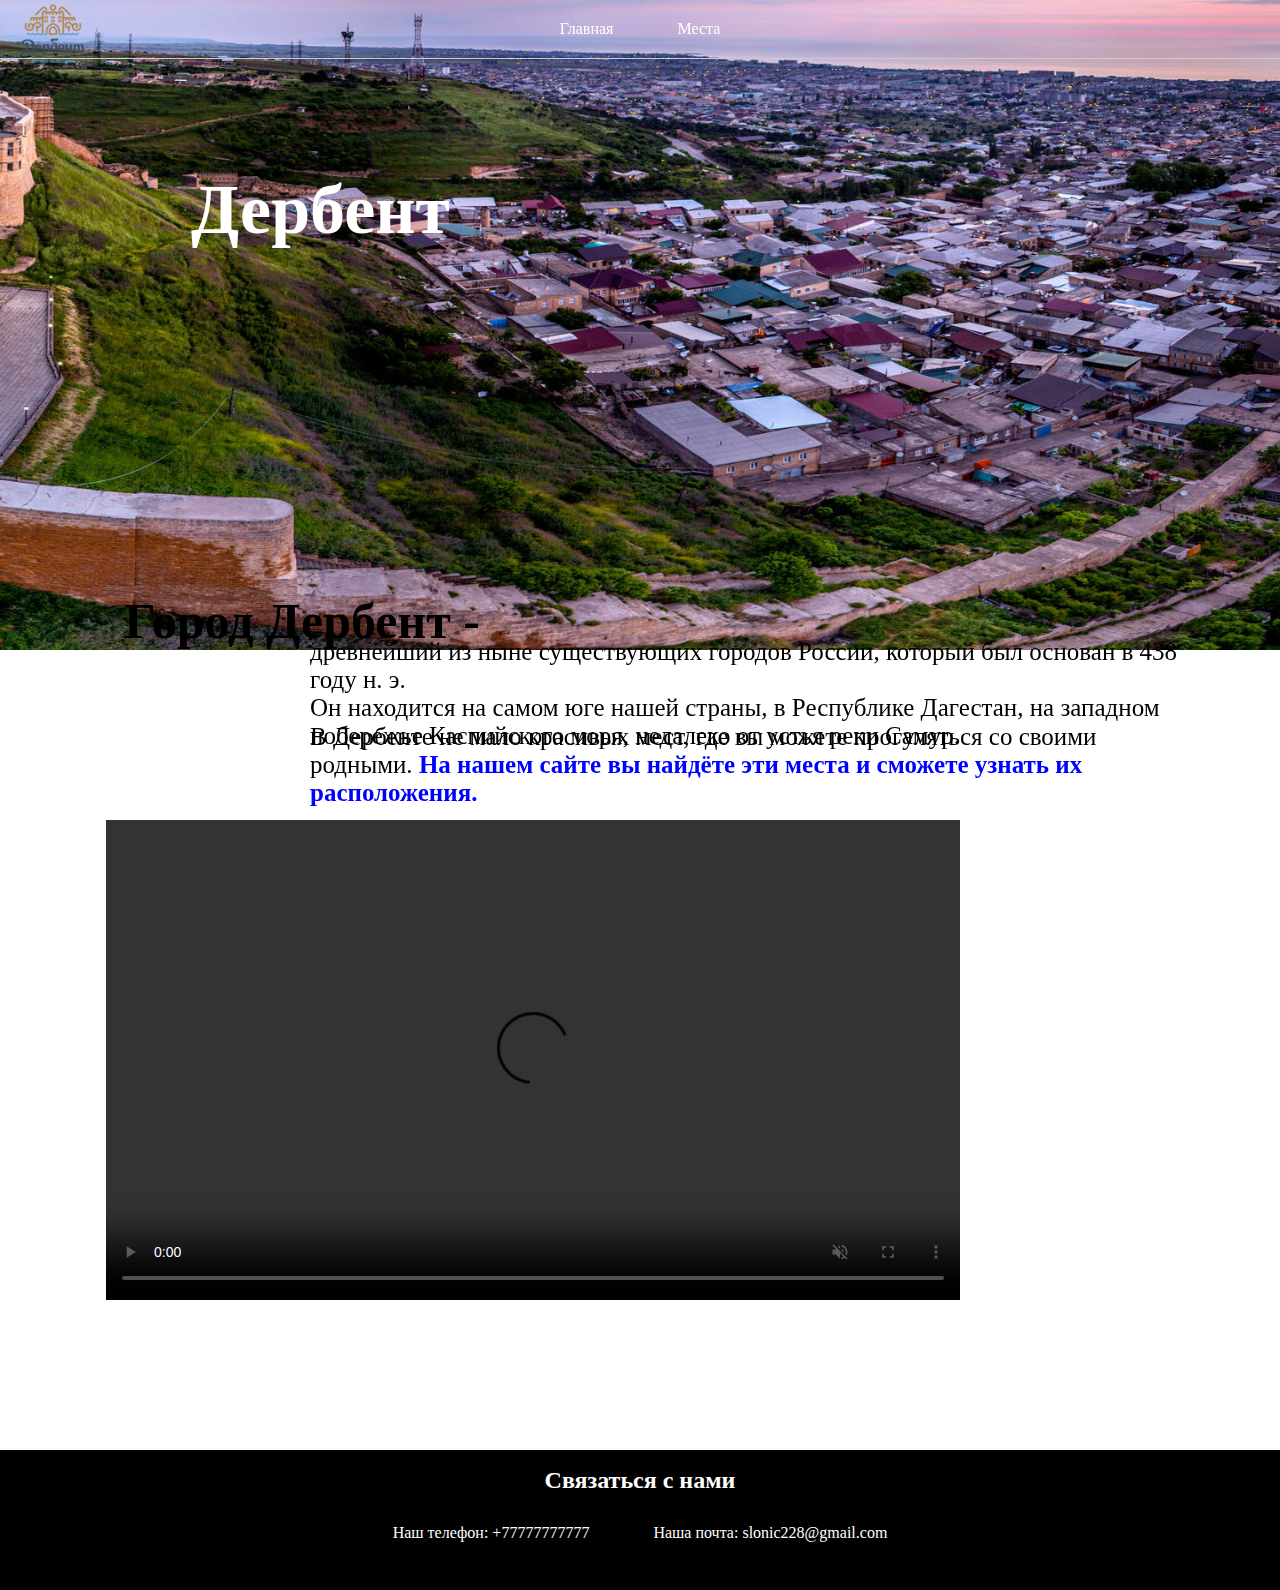
==== index.html @ 93e60653 "first commit" ====
<!doctype html>
<html>
    <head>
        <meta charset="UTF-8">
        <meta http-equiv='X-UA-Compatible' content="IE=edge">
        <meta name="viewport" content="width=device-width, initial-scale=1.0">
        <meta name='author' content="Керимов Магомед"> <!--Автор-->
        <meta name="description" content="Туристический сайт"> <!--Описание сайта-->
        <meta name='keywords' content="Туризм, туристы, Дербент"> <!--Ключевые слова-->
        <link rel="stylesheet" href="style.css">
        <link rel="stylesheet" href="navbar.css">
        <link rel="icon" href="img/logo.png">
        <title>Дербент</title>
    </head>
    <body>
        <header class='header--fixed 'align = 'center'>
            <ul>
                <li><a href="index.html">Главная</a></li>
                <li><a href="lider.html">Места</a></li>
            </ul>
        </header>
        <img src="img/logo.png" id="logo">
        <h1 id="h1"><b>Дербент</b></h1>
        <h1 class="h1"><b> Город Дербент -</b></h1>
        <div>
            <p class="p">
                 древнейший из ныне существующих городов России, который был основан в 438 году н. э. <br>Он находится на самом юге нашей страны, в Республике Дагестан, на западном побережье Каспийского моря, недалеко от устья реки Самур.
            </p>
            <p id="par">
                В Дербенте не мало красивых мест, где вы можете прогуляться со своими родными. <b style="color: blue;">На нашем сайте вы найдёте эти места и сможете узнать их расположения.</b>
            </p>
        </div>
        <div>
            <video src="video/video derbent.mp4"class="video" controls autoplay muted loop></video>
        </div>
        <div>
            <header id='header' class='header--fixed 'align = 'center'>
                <ul id="ul">
                    <h2 id='h2' style="color: white;"><br>Связаться с нами</h2>
                    <li><a href='tel:+77777777777'> Наш телефон: +77777777777</a></li>
                    <li><a href="mailto:slonic228@gmail.com">Наша почта: slonic228@gmail.com</a></li>
                </ul>
            </header>
        </div>
    </body>
</html>
---- style.css ----
* { /*Обращение ко всем html файлам*/
    margin: 0;
    padding: 0;
}

body {
    background: url(img/krepost.jpeg)no-repeat;
    background-size: 1920px 900px;  
    background-position: right 0px top -250px;
}

#logo {
    width: 80px;
    height: 80px;
    position: fixed;
    left: 1%;
    top: -0.8%  
}

#h1 {
    font-size: 70px;
    position: absolute;
    bottom: 650px;
    right: 830px;
    font-family: Franklin Gothic Medium;
    color: #ffffff;   
}

.h1 {
    font-size: 50px;
    position: absolute;
    bottom: 250px;
    right: 800px;
    font-family: Franklin Gothic Medium;
    color: #000000;
}

.p {
    font-size: 25px;
    position: absolute;
    bottom: 150px;
    right: 100px;
    left: 310px;
    font-family: Franklin Gothic Medium;
    color: #000000;
}

#par {
    font-size: 25px;
    position: absolute;
    bottom: 93px;
    left: 310px;
    right: 150px;
    font-family: Franklin Gothic Medium;
    color: #000000;
}

.video {
    width: 854px;
    height: 480px;
    position: absolute;
    right: 25%;
    bottom: -400px;
}

#header {
    position: absolute;
    bottom: -500px;
    border-bottom: 1px solid red;
    top: 1450px;
    z-index: -5;

     left: 50%; 
    transform: translateX(-50%); 
    transition: .3s all;
    width: 100%;
    font-family: cursive;
}

#ul {
    background-color: #000000;
    height: 100px;
}

#h2 {
    position: relative;
    top: -30px;
}
---- navbar.css ----
* { /*Обращение ко всем html файлам*/
    margin: 0;
    padding: 0;
}

header {
    background: none;
    border-bottom: 1px solid #ccc;
}

.header--fixed {
    position: fixed;
    top: 0;
    z-index: -5;

     left: 50%; 
    transform: translateX(-50%); 
    transition: .3s all;

    width: 100%;
}

ul {
    list-style: none;
    margin: 0;
    padding: 20px;
}

a {
    font-size: 16px;
    padding: 30px;
    color: #ffffff;
    text-decoration: none;
    font-family: cursive;
    transition: color 0.3s linear;
}

a:hover {
    color: #ff0000;
}

li {
    display: inline;
}
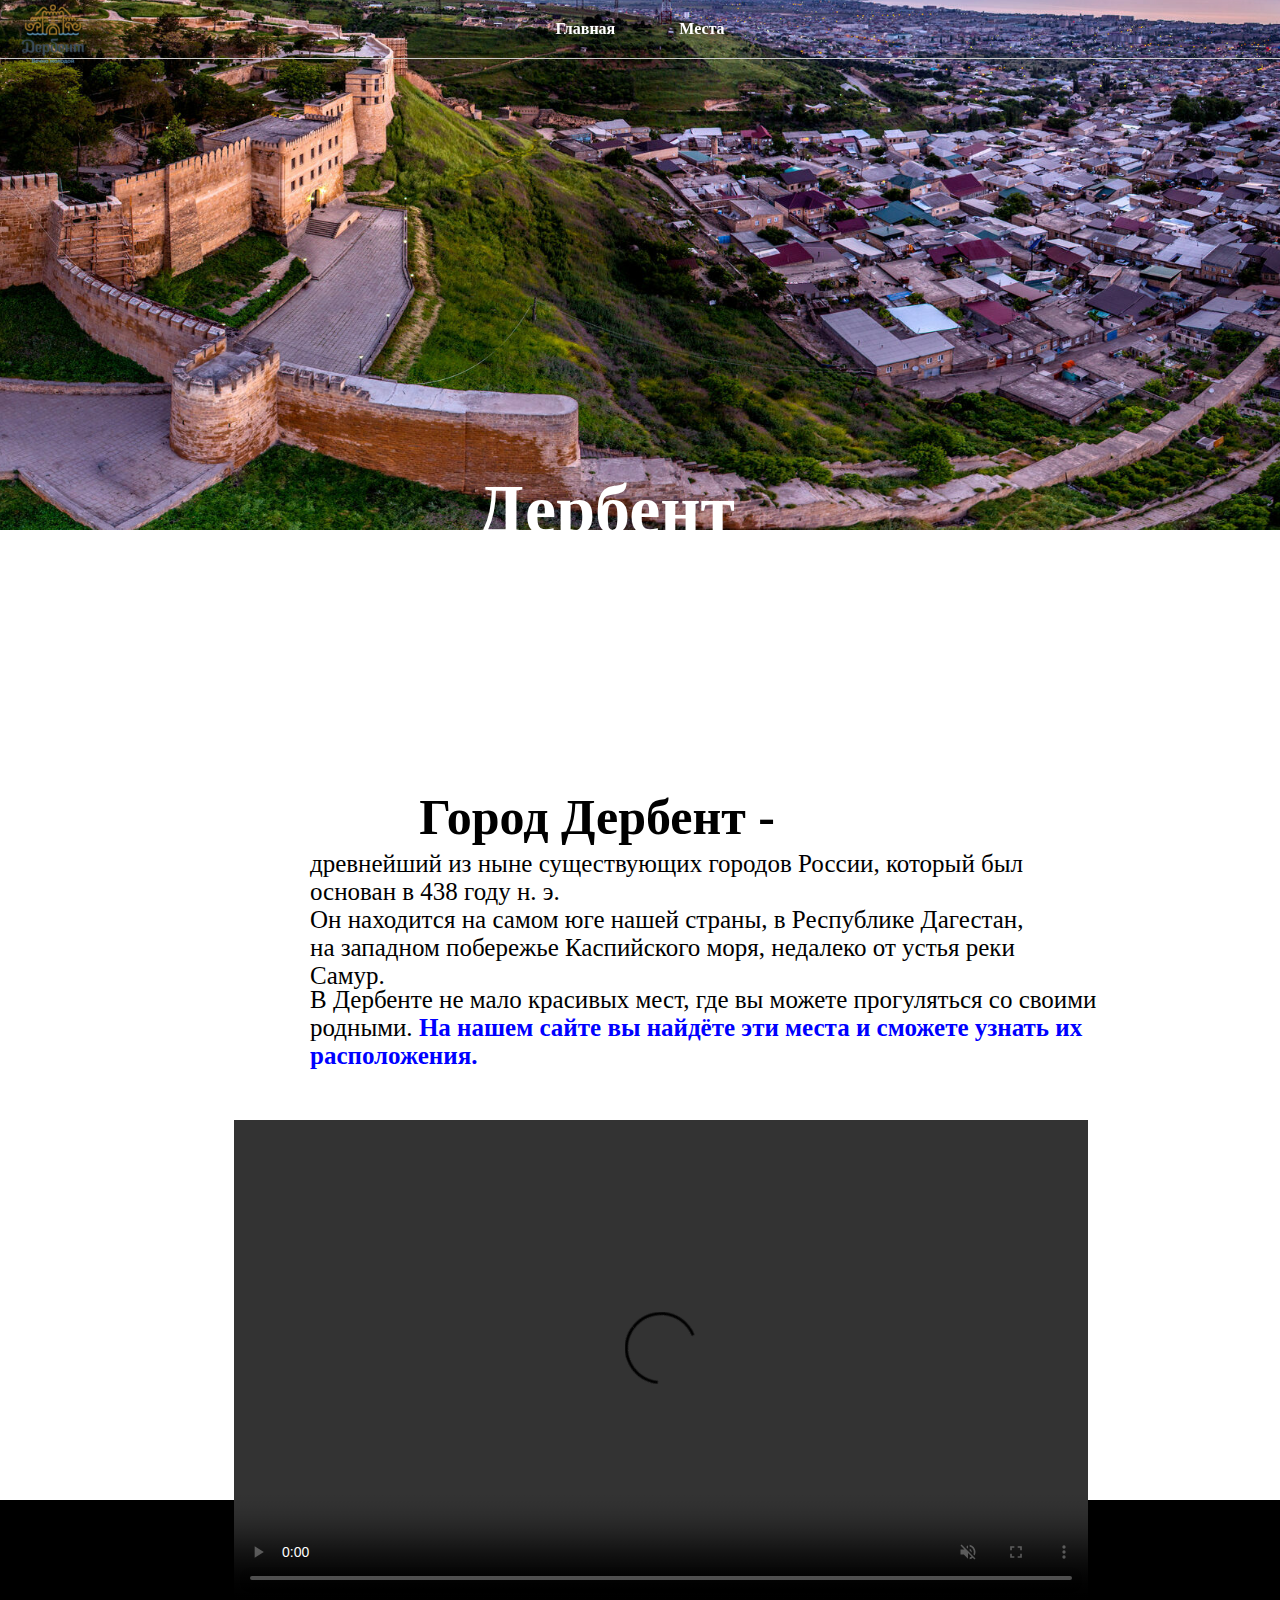
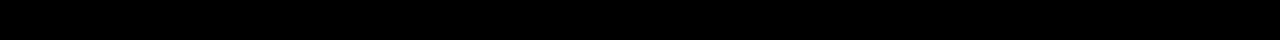
==== commit 5d239798: "Update index.html" ====
--- a/index.html
+++ b/index.html
@@ -1,46 +1,46 @@
 <!doctype html>
 <html>
-    <head>
-        <meta charset="UTF-8">
-        <meta http-equiv='X-UA-Compatible' content="IE=edge">
-        <meta name="viewport" content="width=device-width, initial-scale=1.0">
-        <meta name='author' content="Керимов Магомед"> <!--Автор-->
-        <meta name="description" content="Туристический сайт"> <!--Описание сайта-->
-        <meta name='keywords' content="Туризм, туристы, Дербент"> <!--Ключевые слова-->
-        <link rel="stylesheet" href="style.css">
-        <link rel="stylesheet" href="navbar.css">
-        <link rel="icon" href="img/logo.png">
-        <title>Дербент</title>
-    </head>
-    <body>
-        <header class='header--fixed 'align = 'center'>
-            <ul>
-                <li><a href="index.html">Главная</a></li>
-                <li><a href="lider.html">Места</a></li>
+<head>
+    <meta charset="UTF-8">
+    <meta http-equiv='X-UA-Compatible' content="IE=edge">
+    <meta name="viewport" content="width=device-width, initial-scale=1.0">
+    <meta name='author' content="Керимов Магомед"> <!--Автор-->
+    <meta name="description" content="Туристический сайт"> <!--Описание сайта-->
+    <meta name='keywords' content="Туризм, туристы, Дербент"> <!--Ключевые слова-->
+    <link rel="stylesheet" href="style.css">
+    <link rel="stylesheet" href="navbar.css">
+    <link rel="icon" href="img/logo.png">
+    <title>Дербент</title>
+</head>
+<body>
+    <header class='header--fixed 'align = 'center'>
+        <ul>
+            <li><a href="index.html"><b>Главная</b></a></li>
+            <li><a href="lider.html"><b>Места</b></a></li>
+        </ul>
+    </header>
+    <img src="img/logo.png" id="logo">
+    <h1 id="h1"><b>Дербент</b></h1>
+    <h1 class="h1"><b> Город Дербент -</b></h1>
+    <div>
+        <p class="p">
+             древнейший из ныне существующих городов России, который был основан в 438 году н. э. <br>Он находится на самом юге нашей страны, в Республике Дагестан, на западном побережье Каспийского моря, недалеко от устья реки Самур.
+        </p>
+        <p id="par">
+            В Дербенте не мало красивых мест, где вы можете прогуляться со своими родными. <b style="color: blue;">На нашем сайте вы найдёте эти места и сможете узнать их расположения.</b>
+        </p>
+    </div>
+    <div>
+        <video src="video/video derbent.mp4"class="video" controls autoplay muted loop></video>
+    </div>
+    <div>
+        <header id='header' class='header--fixed 'align = 'center'>
+            <ul id="ul">
+                <h2 id='h2' style="color: white;"><br>Связаться с нами</h2>
+                <li><a href='tel:+77777777777'> Наш телефон: +77777777777</a></li>
+                <li><a href="mailto:slonic228@gmail.com">Наша почта: slonic228@gmail.com</a></li>
             </ul>
         </header>
-        <img src="img/logo.png" id="logo">
-        <h1 id="h1"><b>Дербент</b></h1>
-        <h1 class="h1"><b> Город Дербент -</b></h1>
-        <div>
-            <p class="p">
-                 древнейший из ныне существующих городов России, который был основан в 438 году н. э. <br>Он находится на самом юге нашей страны, в Республике Дагестан, на западном побережье Каспийского моря, недалеко от устья реки Самур.
-            </p>
-            <p id="par">
-                В Дербенте не мало красивых мест, где вы можете прогуляться со своими родными. <b style="color: blue;">На нашем сайте вы найдёте эти места и сможете узнать их расположения.</b>
-            </p>
-        </div>
-        <div>
-            <video src="video/video derbent.mp4"class="video" controls autoplay muted loop></video>
-        </div>
-        <div>
-            <header id='header' class='header--fixed 'align = 'center'>
-                <ul id="ul">
-                    <h2 id='h2' style="color: white;"><br>Связаться с нами</h2>
-                    <li><a href='tel:+77777777777'> Наш телефон: +77777777777</a></li>
-                    <li><a href="mailto:slonic228@gmail.com">Наша почта: slonic228@gmail.com</a></li>
-                </ul>
-            </header>
-        </div>
-    </body>
-</html>+    </div>
+</body>
+</html>
--- a/style.css
+++ b/style.css
@@ -67,7 +67,7 @@
     position: absolute;
     bottom: -500px;
     border-bottom: 1px solid red;
-    top: 1450px;
+    top: 1500px;
     z-index: -5;
 
      left: 50%; 
@@ -85,4 +85,116 @@
 #h2 {
     position: relative;
     top: -30px;
-}+}
+
+@media screen and (max-width: 1600px) {
+    body {
+        background-size: 1600px 800px; 
+        background-position: right 0px top -270px;
+    }
+    #h1 {
+        bottom: 500px;
+        right: 633px;
+    }
+    .h1 {
+        right: 600px;
+        bottom: 180px;
+    }
+    .p {
+        bottom: 70px;
+    }
+    #par {
+        bottom: 13px;
+    }
+    .video {
+        right: 23%;
+        bottom: -500px;
+    }
+}
+
+@media screen and (max-width: 1440px) {
+    body {
+        background-size: 1440px 800px; 
+    }
+    #h1 {
+        right: 590px;
+    }
+    .h1 {
+        right: 550px;
+    }
+    .p {
+        bottom: 50px;
+        padding-right: 11%;
+    }
+    #par {
+        bottom: -35px;
+    }
+    .video {
+        right: 20%;
+        bottom: -550px;
+    }
+}
+
+@media screen and (max-width: 1366px) {
+    body {
+        background-size: 1366px 800px; 
+    }
+    #h1 {
+        bottom: 350px;
+        right: 545px;
+    }
+    .h1 {
+        right: 505px;
+        bottom: 54px;
+    }
+    .p {
+        bottom: -90px;
+    }
+    #par {
+        bottom: -170px;
+    }
+    .video {
+        right: 15%;
+        bottom: -700px;
+    }
+}
+
+@media screen and (max-width: 1024px) {
+    body {
+        background-size: 1024px 750px; 
+    }
+    #h1 {
+        right: 350px;
+        top: 200px;
+    }
+    .h1 {
+        right: 300px;
+        bottom: 80px;
+    }
+    .p {
+        bottom: -130px;
+        left: 250px;
+    }
+    #par {
+        bottom: -245px;
+        left: 250px;
+    }
+    .video {
+        width: 700px;
+        height: 400px;
+        right: 12%;
+        bottom: -676px;
+    }
+}
+
+@media screen and (max-width: 992px) {
+
+}
+
+@media screen and (max-width: 768px) {
+
+}
+
+@media screen and (max-width: 575px) {
+
+}
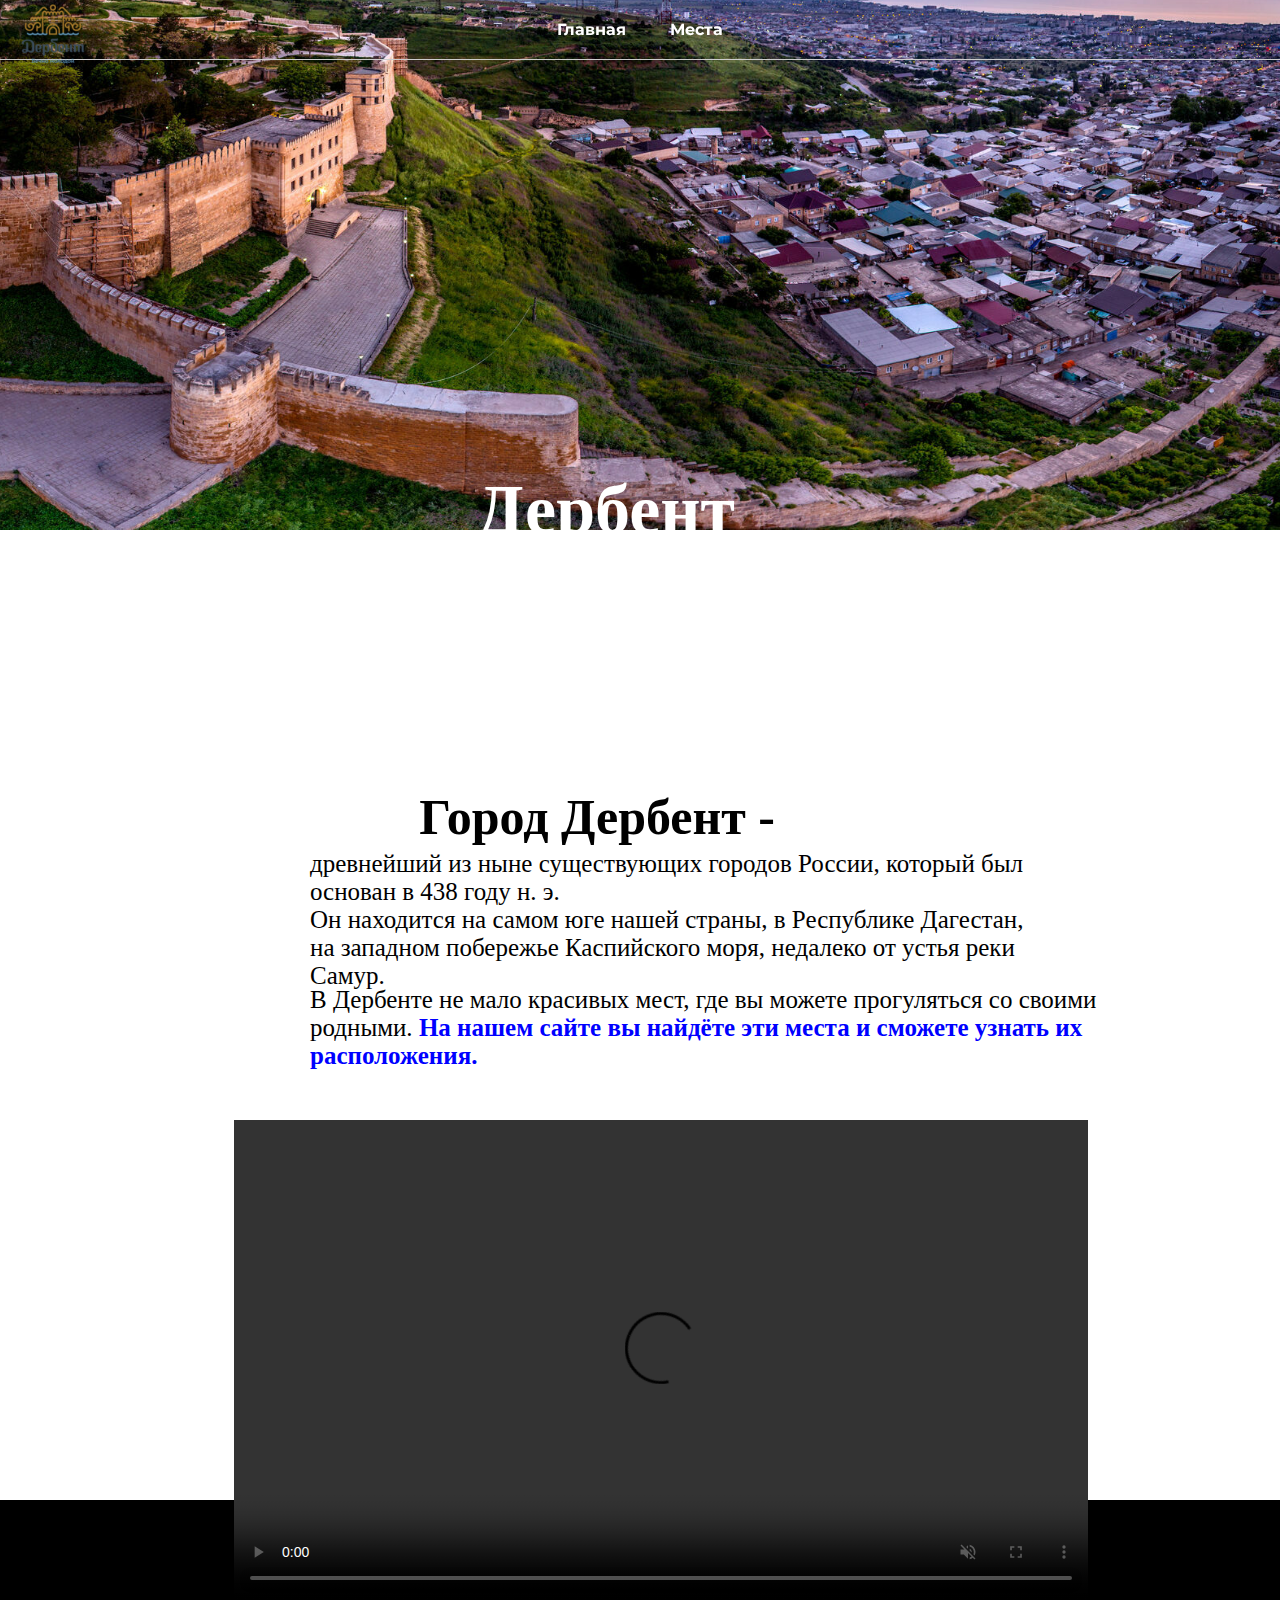
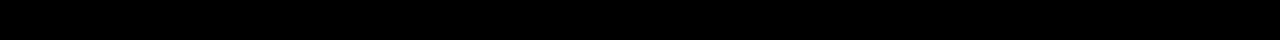
==== commit 6182d17a: "Update index.html" ====
--- a/index.html
+++ b/index.html
@@ -4,41 +4,43 @@
     <meta charset="UTF-8">
     <meta http-equiv='X-UA-Compatible' content="IE=edge">
     <meta name="viewport" content="width=device-width, initial-scale=1.0">
-    <meta name='author' content="Керимов Магомед"> <!--Автор-->
     <meta name="description" content="Туристический сайт"> <!--Описание сайта-->
     <meta name='keywords' content="Туризм, туристы, Дербент"> <!--Ключевые слова-->
+    <link rel="preconnect" href="https://fonts.googleapis.com">
+    <link rel="preconnect" href="https://fonts.gstatic.com" crossorigin>
+    <link href="https://fonts.googleapis.com/css2?family=Montserrat:wght@500&display=swap" rel="stylesheet">
+    <link rel="stylesheet" href="navbar.css">
     <link rel="stylesheet" href="style.css">
-    <link rel="stylesheet" href="navbar.css">
-    <link rel="icon" href="img/logo.png">
+    <link rel="icon" href="./img/logo.png">
     <title>Дербент</title>
 </head>
 <body>
-    <header class='header--fixed 'align = 'center'>
+    <header class='header--fixed' align = 'center'>
         <ul>
             <li><a href="index.html"><b>Главная</b></a></li>
             <li><a href="lider.html"><b>Места</b></a></li>
         </ul>
     </header>
-    <img src="img/logo.png" id="logo">
+    <img src="./img/logo.png" id="logo">
     <h1 id="h1"><b>Дербент</b></h1>
     <h1 class="h1"><b> Город Дербент -</b></h1>
     <div>
         <p class="p">
-             древнейший из ныне существующих городов России, который был основан в 438 году н. э. <br>Он находится на самом юге нашей страны, в Республике Дагестан, на западном побережье Каспийского моря, недалеко от устья реки Самур.
+                древнейший из ныне существующих городов России, который был основан в 438 году н. э. <br>Он находится на самом юге нашей страны, в Республике Дагестан, на западном побережье Каспийского моря, недалеко от устья реки Самур.
         </p>
         <p id="par">
             В Дербенте не мало красивых мест, где вы можете прогуляться со своими родными. <b style="color: blue;">На нашем сайте вы найдёте эти места и сможете узнать их расположения.</b>
         </p>
     </div>
     <div>
-        <video src="video/video derbent.mp4"class="video" controls autoplay muted loop></video>
+        <video src="./video/video derbent.mp4"class="video" controls autoplay muted loop></video>
     </div>
     <div>
         <header id='header' class='header--fixed 'align = 'center'>
             <ul id="ul">
                 <h2 id='h2' style="color: white;"><br>Связаться с нами</h2>
-                <li><a href='tel:+77777777777'> Наш телефон: +77777777777</a></li>
-                <li><a href="mailto:slonic228@gmail.com">Наша почта: slonic228@gmail.com</a></li>
+                <li><a href='tel:+77777777777'  id="phone"> Наш телефон: +7(777)777-77-77</a></li>
+                <li><a href="mailto:slonic228@gmail.com"  id="mail">Наша почта: slonic228@gmail.com</a></li>
             </ul>
         </header>
     </div>
--- a/style.css
+++ b/style.css
@@ -66,7 +66,6 @@
 #header {
     position: absolute;
     bottom: -500px;
-    border-bottom: 1px solid red;
     top: 1500px;
     z-index: -5;
 
@@ -74,7 +73,7 @@
     transform: translateX(-50%); 
     transition: .3s all;
     width: 100%;
-    font-family: cursive;
+    font-family: 'Montserrat', sans-serif;;
 }
 
 #ul {
@@ -85,6 +84,15 @@
 #h2 {
     position: relative;
     top: -30px;
+}
+
+a {
+    font-size: 16px;
+    padding: 20px;
+    color: #ffffff;
+    text-decoration: none;
+    font-family: 'Montserrat', sans-serif;
+    transition: color 0.3s linear;
 }
 
 @media screen and (max-width: 1600px) {
@@ -196,5 +204,65 @@
 }
 
 @media screen and (max-width: 575px) {
-
-}
+    body {
+        background-size: 575px 300px; 
+        background-position: right -30px top 0px;
+    }
+    #header {
+        top: 1000px;
+    }
+   
+    #logo {
+        width: 60px;
+        height: 60px;
+    }
+
+    ul {
+        padding: 14px;
+    }
+
+    a {
+        font-size: 13px;
+    }
+
+    #h1 {
+        right: 100px;
+        top: 120px;
+        font-size: 50px;
+    }
+    .h1 {
+        right: 47px;
+        bottom: 235px;
+        font-size: 40px;
+    }
+    .p {
+        bottom: 75px;
+        left: 17px;
+        font-size: 20px;
+        padding: 0;
+        right: 0;
+    }
+    #par {
+        bottom: -38px;
+        left: 17px;
+        font-size: 20px;
+        padding: 0;
+        right: 0;
+    }
+    .video {
+        width: 350px;
+        height: 200px;
+        right: 5%;
+        bottom: -250px;
+    }
+
+    #phone {
+        position: absolute;
+        bottom: -75px;
+        padding: 0;
+    }
+    #mail {
+        margin: 0 auto;
+        padding: 0;
+    }
+}
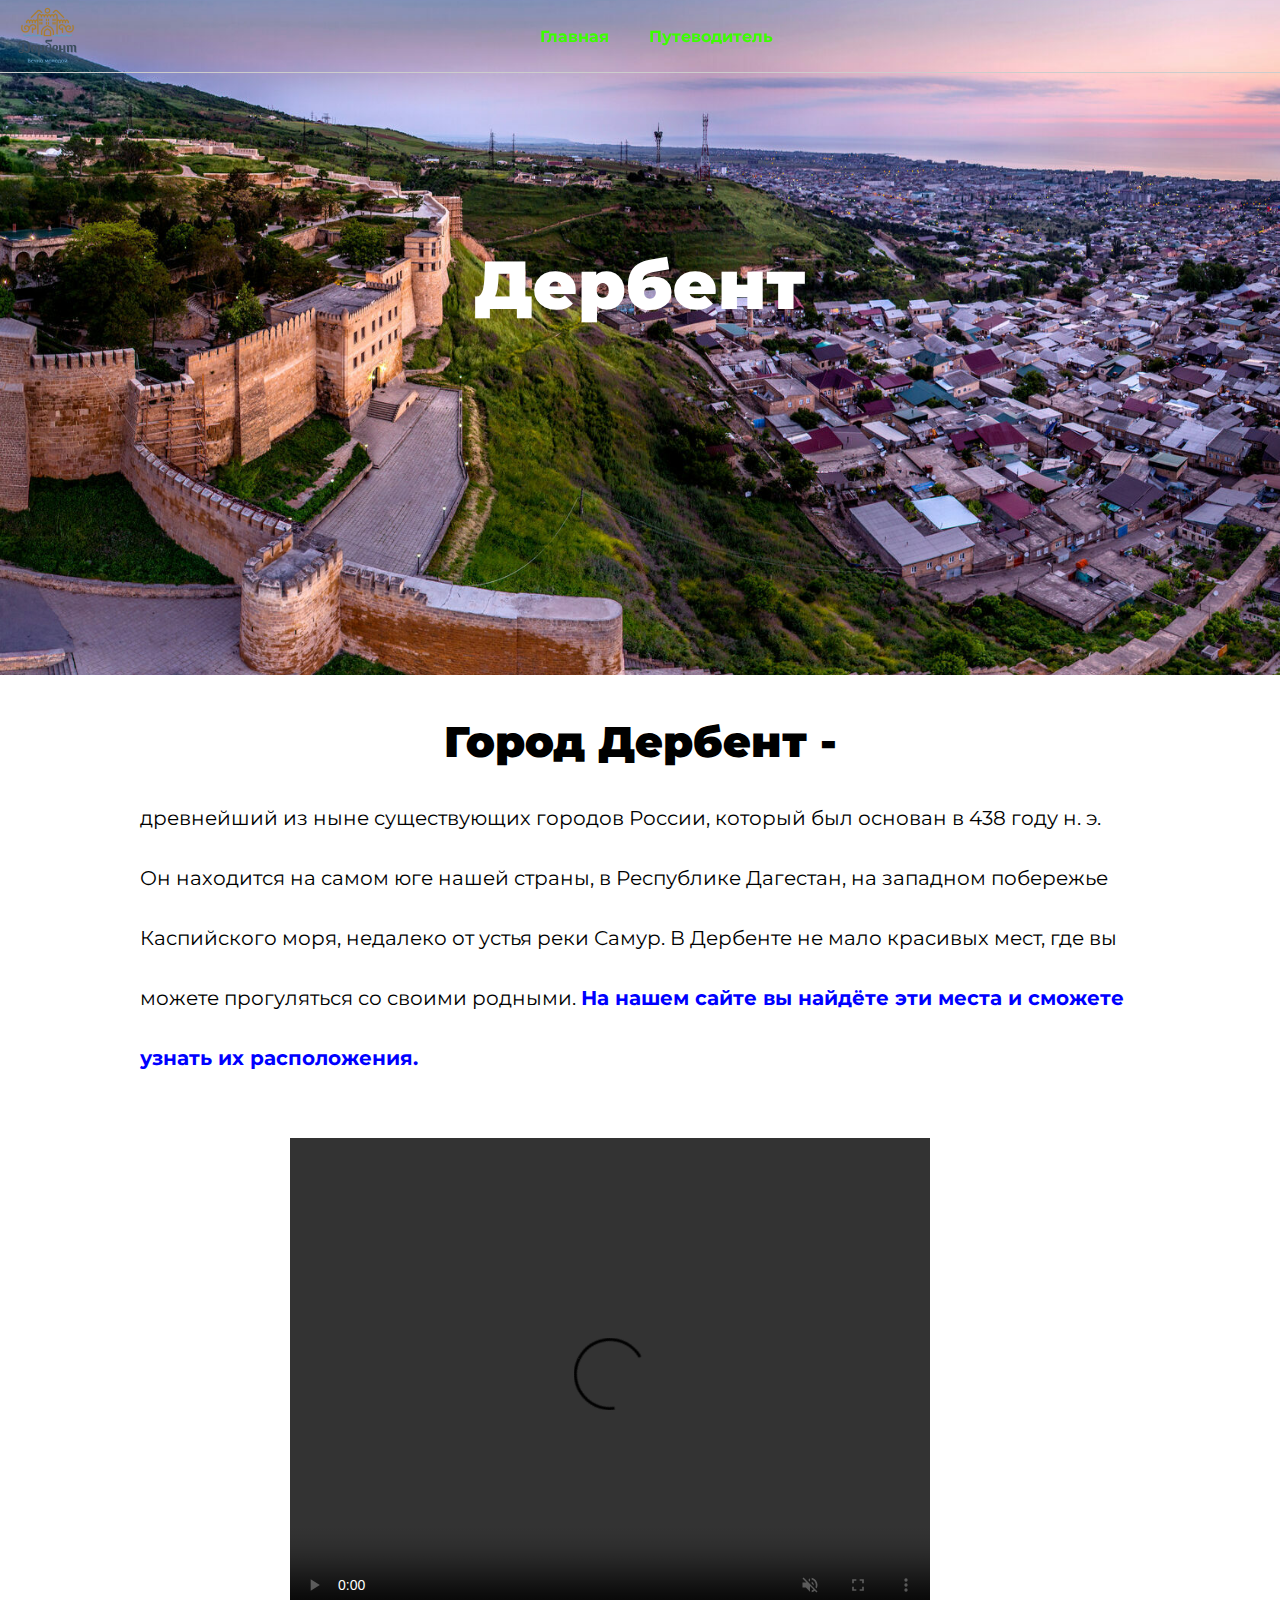
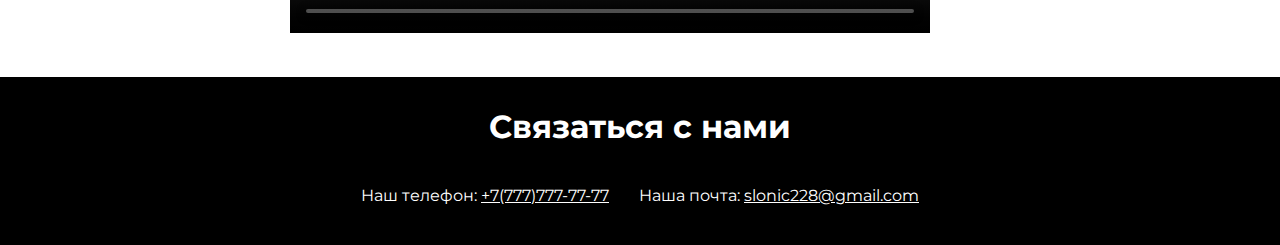
==== commit 4d872cad: "Update index.html" ====
--- a/index.html
+++ b/index.html
@@ -1,5 +1,5 @@
-<!doctype html>
-<html>
+<!DOCTYPE html>
+<html lang="ru">
 <head>
     <meta charset="UTF-8">
     <meta http-equiv='X-UA-Compatible' content="IE=edge">
@@ -9,40 +9,43 @@
     <link rel="preconnect" href="https://fonts.googleapis.com">
     <link rel="preconnect" href="https://fonts.gstatic.com" crossorigin>
     <link href="https://fonts.googleapis.com/css2?family=Montserrat:wght@500&display=swap" rel="stylesheet">
-    <link rel="stylesheet" href="navbar.css">
     <link rel="stylesheet" href="style.css">
     <link rel="icon" href="./img/logo.png">
     <title>Дербент</title>
 </head>
 <body>
-    <header class='header--fixed' align = 'center'>
-        <ul>
-            <li><a href="index.html"><b>Главная</b></a></li>
-            <li><a href="lider.html"><b>Места</b></a></li>
+    <section class="wrap">
+        <header class='header'>
+               <a href="index.html"> <img src="./img/logo.png" class="logo"></a>
+                <nav class="nav">
+                    <ul class="nav-bar">
+                        <li><a href="index.html" class="link__nav"><b>Главная</b></a></li>
+                        <li><a href="lider.html" class="link__nav"><b>Путеводитель</b></a></li>
+                    </ul>
+                </nav>
+        </header>
+        <h1 class="title"><b>Дербент</b></h1>
+    </section>
+
+    <main class="main">
+        <h2 class="subtitle"><b> Город Дербент -</b></h2>
+        <p class="description-subtitle">
+                древнейший из ныне существующих городов России, который был основан в 438 году н. э. <br>Он находится на самом юге нашей страны, в Республике Дагестан, на западном побережье Каспийского моря, недалеко от устья реки Самур.
+            <span class="description-main">В Дербенте не мало красивых мест, где вы можете прогуляться со своими родными. <b style="color: blue;">На нашем сайте вы найдёте эти места и сможете узнать их расположения.</b></span>
+        </p>
+        <div class="video_center">
+            <video class="video" controls autoplay muted loop>
+                <source src="./video/video derbent.mp4" type="video/mp4">
+            </video>
+        </div>
+    </main>
+
+    <footer class="footer">
+        <h2 class="footer-title">Связаться с нами</h2>
+        <ul class="contacts">
+            <li><a href='tel:+77777777777' id="phone"> Наш телефон: <span style="text-decoration: underline;">+7(777)777-77-77</span></a></li>
+            <li><a href="mailto:slonic228@gmail.com" id="mail">Наша почта: <span style="text-decoration: underline;">slonic228@gmail.com</span></a></li>
         </ul>
-    </header>
-    <img src="./img/logo.png" id="logo">
-    <h1 id="h1"><b>Дербент</b></h1>
-    <h1 class="h1"><b> Город Дербент -</b></h1>
-    <div>
-        <p class="p">
-                древнейший из ныне существующих городов России, который был основан в 438 году н. э. <br>Он находится на самом юге нашей страны, в Республике Дагестан, на западном побережье Каспийского моря, недалеко от устья реки Самур.
-        </p>
-        <p id="par">
-            В Дербенте не мало красивых мест, где вы можете прогуляться со своими родными. <b style="color: blue;">На нашем сайте вы найдёте эти места и сможете узнать их расположения.</b>
-        </p>
-    </div>
-    <div>
-        <video src="./video/video derbent.mp4"class="video" controls autoplay muted loop></video>
-    </div>
-    <div>
-        <header id='header' class='header--fixed 'align = 'center'>
-            <ul id="ul">
-                <h2 id='h2' style="color: white;"><br>Связаться с нами</h2>
-                <li><a href='tel:+77777777777'  id="phone"> Наш телефон: +7(777)777-77-77</a></li>
-                <li><a href="mailto:slonic228@gmail.com"  id="mail">Наша почта: slonic228@gmail.com</a></li>
-            </ul>
-        </header>
-    </div>
+    </footer>
 </body>
 </html>
--- a/style.css
+++ b/style.css
@@ -4,265 +4,393 @@
 }
 
 body {
-    background: url(img/krepost.jpeg)no-repeat;
-    background-size: 1920px 900px;  
-    background-position: right 0px top -250px;
-}
-
-#logo {
-    width: 80px;
-    height: 80px;
-    position: fixed;
-    left: 1%;
-    top: -0.8%  
-}
-
-#h1 {
-    font-size: 70px;
-    position: absolute;
-    bottom: 650px;
-    right: 830px;
-    font-family: Franklin Gothic Medium;
-    color: #ffffff;   
-}
-
-.h1 {
-    font-size: 50px;
-    position: absolute;
-    bottom: 250px;
-    right: 800px;
-    font-family: Franklin Gothic Medium;
-    color: #000000;
-}
-
-.p {
-    font-size: 25px;
-    position: absolute;
-    bottom: 150px;
-    right: 100px;
-    left: 310px;
-    font-family: Franklin Gothic Medium;
-    color: #000000;
-}
-
-#par {
-    font-size: 25px;
-    position: absolute;
-    bottom: 93px;
-    left: 310px;
-    right: 150px;
-    font-family: Franklin Gothic Medium;
-    color: #000000;
-}
-
-.video {
-    width: 854px;
-    height: 480px;
-    position: absolute;
-    right: 25%;
-    bottom: -400px;
-}
-
-#header {
-    position: absolute;
-    bottom: -500px;
-    top: 1500px;
-    z-index: -5;
-
-     left: 50%; 
-    transform: translateX(-50%); 
-    transition: .3s all;
-    width: 100%;
-    font-family: 'Montserrat', sans-serif;;
-}
-
-#ul {
-    background-color: #000000;
-    height: 100px;
-}
-
-#h2 {
-    position: relative;
-    top: -30px;
+    font-family: 'Montserrat', sans-serif;
 }
 
 a {
-    font-size: 16px;
-    padding: 20px;
+    font-size: 1rem;
     color: #ffffff;
     text-decoration: none;
-    font-family: 'Montserrat', sans-serif;
-    transition: color 0.3s linear;
+}
+
+ul {
+    list-style: none;
+}
+
+.wrap {
+    background: url(./img/krepost.jpeg)no-repeat;
+    background-size: 100vw 100vh;
+    background-position: right 0px top -250px;
+    height: 65vh;
+    position: relative;
+}
+
+.header {
+    display: flex;
+    align-items: center;
+    position: fixed;
+    width: 100vw;
+    height: 8vh;
+    border-bottom: 1px solid #ccc;
+}
+
+.logo {
+    width: 75px;
+    height: 75px;
+    margin-left: 10px;
+}
+
+.nav {
+    margin-left: 37vw;
+}
+
+.nav-bar {
+    display: flex;
+}
+
+.link__nav {
+    color: rgb(60, 255, 0);
+    padding: 20px;
+    transition: 0.3s all ease-in-out;
+}
+
+.link__nav:hover {
+    color: #ff0000;
+}
+
+.title {
+    font-size: 5rem;
+    color: #ffffff;
+    text-align: center;
+    padding-top: 27vh;
+}
+
+.main {
+    max-width: 1600px;
+    margin: 40px auto;
+    padding: 0 20px;
+}
+
+.subtitle {
+    font-size: 3.25rem;
+    color: #000000;
+    text-align: center;
+    margin-bottom: 20px;
+}
+
+.description-subtitle, .description-main {
+    font-size: 2rem;
+    line-height: 60px;
+    color: #000000;
+}
+
+.video_center {
+    max-width: 1000px;
+    margin: 0 auto;
+}
+
+.video {
+    margin-top: 50px;
+    width: 55vw;
+    height: 55vh;
+}
+
+.footer {
+    background: #000000;
+}
+
+.footer-title {
+    font-size: 2rem;
+    color: #fff;
+    text-align: center;
+    padding-top: 30px;
+    margin-bottom: 40px;
+}
+
+.contacts {
+    display: flex;
+    align-items: center;
+    justify-content: center;
+    padding-bottom: 40px;
+    gap: 30px;
+}
+
+.contacts a:hover {
+    color: aqua;
+    transition: 0.3s all ease-in-out;
 }
 
 @media screen and (max-width: 1600px) {
-    body {
-        background-size: 1600px 800px; 
-        background-position: right 0px top -270px;
-    }
-    #h1 {
-        bottom: 500px;
-        right: 633px;
-    }
-    .h1 {
-        right: 600px;
-        bottom: 180px;
-    }
-    .p {
-        bottom: 70px;
-    }
-    #par {
-        bottom: 13px;
-    }
-    .video {
-        right: 23%;
-        bottom: -500px;
-    }
-}
-
-@media screen and (max-width: 1440px) {
-    body {
-        background-size: 1440px 800px; 
-    }
-    #h1 {
-        right: 590px;
-    }
-    .h1 {
-        right: 550px;
-    }
-    .p {
-        bottom: 50px;
-        padding-right: 11%;
-    }
-    #par {
-        bottom: -35px;
-    }
-    .video {
-        right: 20%;
-        bottom: -550px;
+    .title {
+        font-size: 4.5rem;
+    }
+
+    .main {
+        max-width: 1300px;
+    }
+
+    .subtitle {
+        font-size: 3rem;
+    }
+    
+    .description-subtitle, .description-main {
+        font-size: 1.6rem;
+    }
+    
+    .video_center {
+        max-width: 800px;
+    }
+    
+    .video {
+        margin-top: 50px;
+        width: 50vw;
+        height: 55vh;
     }
 }
 
 @media screen and (max-width: 1366px) {
-    body {
-        background-size: 1366px 800px; 
-    }
-    #h1 {
-        bottom: 350px;
-        right: 545px;
-    }
-    .h1 {
-        right: 505px;
-        bottom: 54px;
-    }
-    .p {
-        bottom: -90px;
-    }
-    #par {
-        bottom: -170px;
-    }
-    .video {
-        right: 15%;
-        bottom: -700px;
+    .wrap {
+        height: 75vh;
+        background-position: right 0px top -150px;
+    }
+
+    .nav {
+        margin-left: 34vw;
+    }
+    
+    .title {
+        font-size: 4.25rem;
+    }
+
+    .main {
+        max-width: 1000px;
+    }
+
+    .subtitle {
+        font-size: 2.7rem;
+    }
+    
+    .description-subtitle, .description-main {
+        font-size: 1.27rem;
+    }
+    
+    .video_center {
+        max-width: 700px;
     }
 }
 
 @media screen and (max-width: 1024px) {
-    body {
-        background-size: 1024px 750px; 
-    }
-    #h1 {
-        right: 350px;
-        top: 200px;
-    }
-    .h1 {
-        right: 300px;
-        bottom: 80px;
-    }
-    .p {
-        bottom: -130px;
-        left: 250px;
-    }
-    #par {
-        bottom: -245px;
-        left: 250px;
-    }
-    .video {
-        width: 700px;
-        height: 400px;
-        right: 12%;
-        bottom: -676px;
+    .nav {
+        margin-left: 30vw;
+    }
+
+    .title {
+        font-size: 4rem;
+    }
+
+    .main {
+        max-width: 800px;
+    }
+
+    .subtitle {
+        font-size: 2.5rem;
+    }
+    
+    .description-subtitle, .description-main {
+        font-size: 1rem;
+    }
+    
+    .video_center {
+        max-width: 550px;
+    }
+    
+    .video {
+        width: 55vw;
+        height: 50vh;
     }
 }
 
 @media screen and (max-width: 992px) {
-
+    .wrap {
+        height: 70vh;
+        background-size: 100vw 90vh;
+    }
+
+    .title {
+        font-size: 4rem;
+    }
+
+    .main {
+        max-width: 800px;
+    }
+
+    .subtitle {
+        font-size: 2.5rem;
+    }
+    
+    .description-subtitle, .description-main {
+        font-size: 1rem;
+        line-height: 50px;
+    }
+    
+    .video_center {
+        max-width: 550px;
+    }
+    
+    .video {
+        height: 35vh;
+    }
 }
 
 @media screen and (max-width: 768px) {
-
-}
-
-@media screen and (max-width: 575px) {
-    body {
-        background-size: 575px 300px; 
-        background-position: right -30px top 0px;
-    }
-    #header {
-        top: 1000px;
+    .wrap {
+        height: 50vh;
+        background-size: 100vw 80vh;
+    }
+
+    .nav {
+        margin-left: 25vw;
+    }
+
+    .title {
+        font-size: 3.7rem;
+        padding-top: 23vh;
+    }
+
+    .main {
+        max-width: 600px;
+    }
+
+    .subtitle {
+        font-size: 2.3rem;
+    }
+
+    .video_center {
+        max-width: 450px;
+    }
+
+    .video {
+        height: 30vh;
+    }
+}
+
+@media screen and (max-width: 600px) {
+    .wrap {
+        height: 47vh;
+        background-size: 115vw 65vh;
+        background-position: right 0px top -100px;
     }
    
-    #logo {
-        width: 60px;
-        height: 60px;
-    }
-
-    ul {
-        padding: 14px;
-    }
-
-    a {
-        font-size: 13px;
-    }
-
-    #h1 {
-        right: 100px;
-        top: 120px;
-        font-size: 50px;
-    }
-    .h1 {
-        right: 47px;
-        bottom: 235px;
-        font-size: 40px;
-    }
-    .p {
-        bottom: 75px;
-        left: 17px;
-        font-size: 20px;
-        padding: 0;
-        right: 0;
-    }
-    #par {
-        bottom: -38px;
-        left: 17px;
-        font-size: 20px;
-        padding: 0;
-        right: 0;
-    }
-    .video {
-        width: 350px;
-        height: 200px;
-        right: 5%;
-        bottom: -250px;
-    }
-
-    #phone {
-        position: absolute;
-        bottom: -75px;
-        padding: 0;
-    }
-    #mail {
-        margin: 0 auto;
-        padding: 0;
-    }
-}
+    .nav {
+        margin-left: 20vw;
+    }
+
+    .title {
+        font-size: 3rem;
+        padding-top: 20vh;
+    }
+
+    .main {
+        max-width: 400px;
+    }
+
+    .subtitle {
+        font-size: 2rem;
+    }
+
+    .video_center {
+        max-width: 370px;
+    }
+
+    .video {
+        width: 62vw;
+        height: 25vh;
+    }
+
+    .footer-title {
+        margin-bottom: 10px;
+    }
+
+    .contacts {
+        flex-wrap: wrap;
+        padding: 30px;
+    }
+}
+
+@media screen and (max-width: 500px) {
+    .logo {
+        width: 70px;
+        height: 70px;
+    }
+    
+    .nav {
+        margin-left: 10vw;
+    }
+
+    .video_center {
+        max-width: 340px;
+    }
+
+    .video {
+        width: 70vw;
+        height: 22vh;
+    }
+}
+
+@media screen and (max-width: 450px) {
+    .wrap {
+        height: 52vh;
+        background-size: 130vw 60vh;
+        background-position: right -20px top -70px;
+    }
+    
+    .nav {
+        margin-left: 5vw;
+    }
+
+    .main {
+        max-width: 370px;
+    }
+
+    .video_center {
+        max-width: 320px;
+    }
+}
+
+@media screen and (max-width: 400px) {
+    .wrap {
+        height: 40vh;
+        background-size: 130vw 50vh;
+        background-position: right -20px top -70px;
+    }
+    
+    .nav {
+        margin-left: 4vw;
+    }
+
+    .link__nav {
+        font-size: 0.9rem;
+    }
+    
+    .main {
+        max-width: 350px;
+    }
+}
+
+@media screen and (max-width: 350px) {
+    .link__nav {
+        font-size: 0.8rem;
+    }
+
+    .title {
+        font-size: 2.5rem;
+    }
+
+    .main {
+        max-width: 300px;
+    }
+
+    .subtitle {
+        font-size: 1.7rem;
+    }
+}
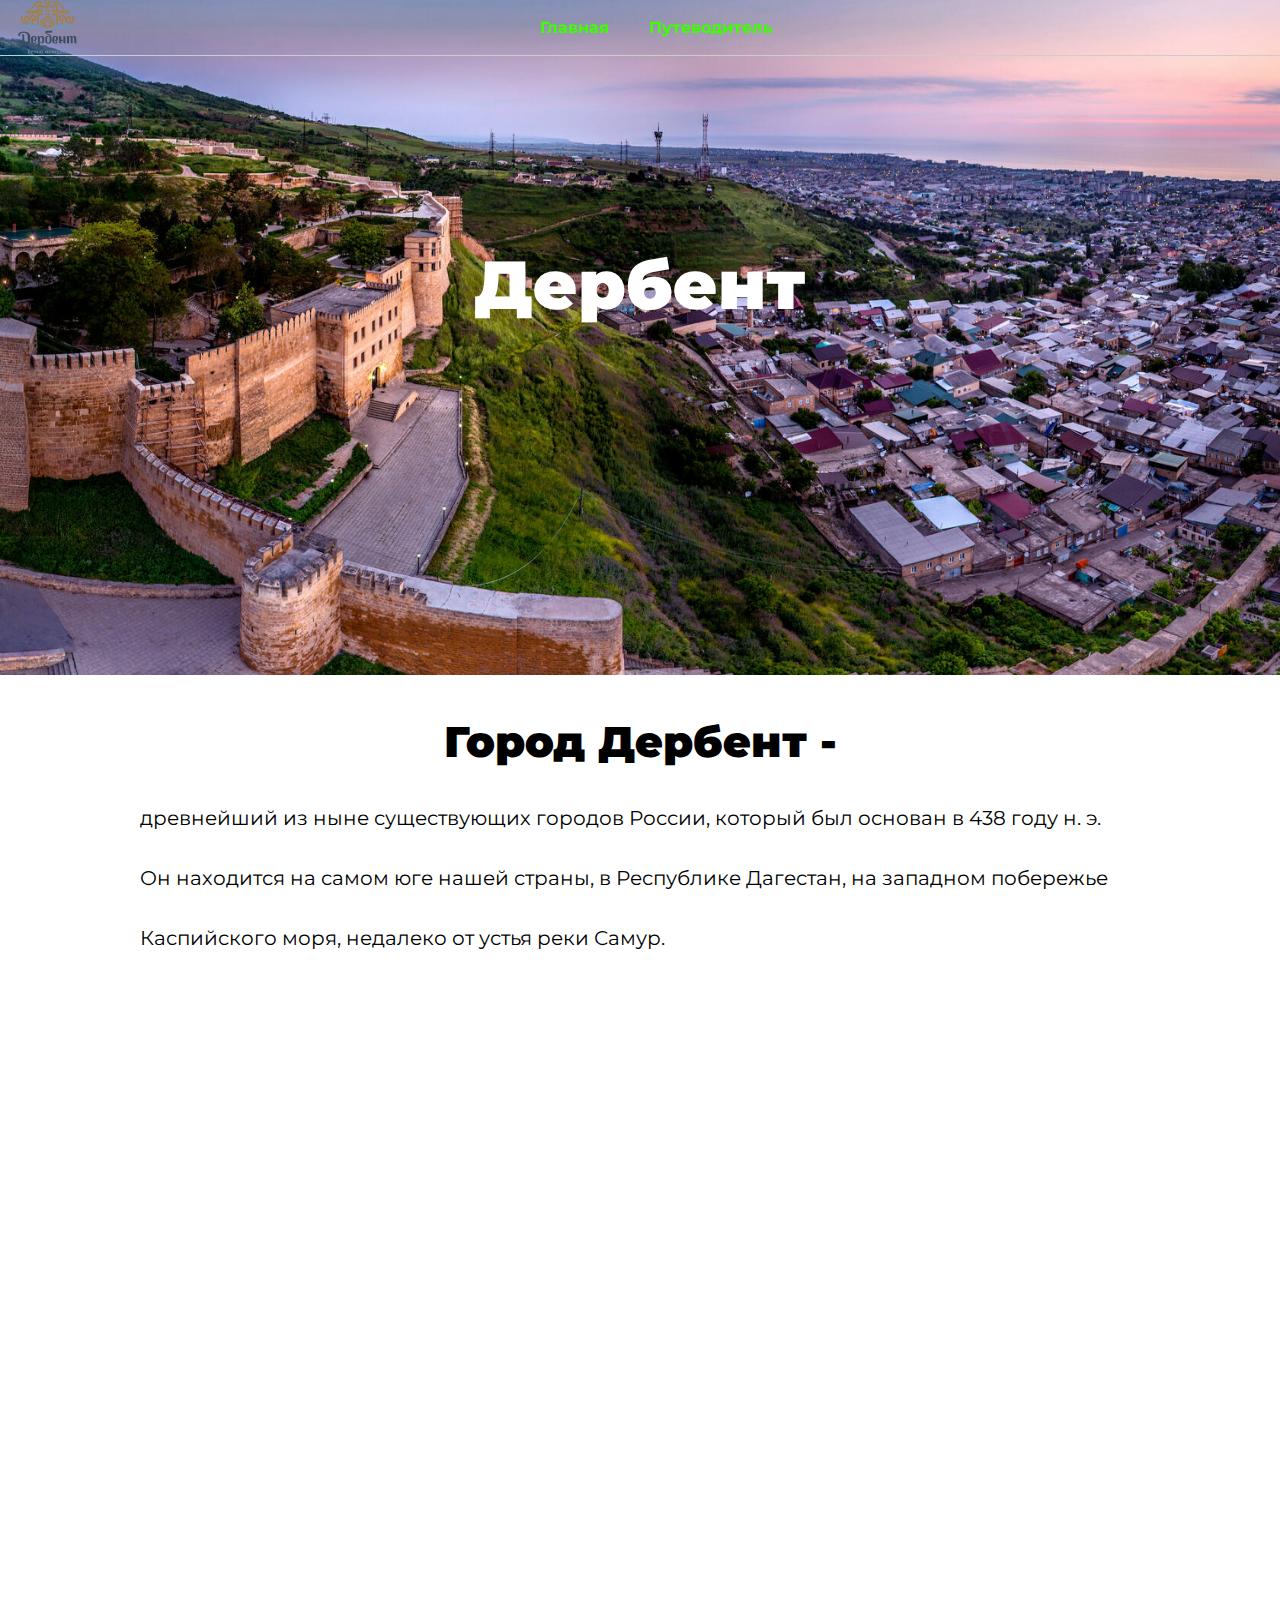
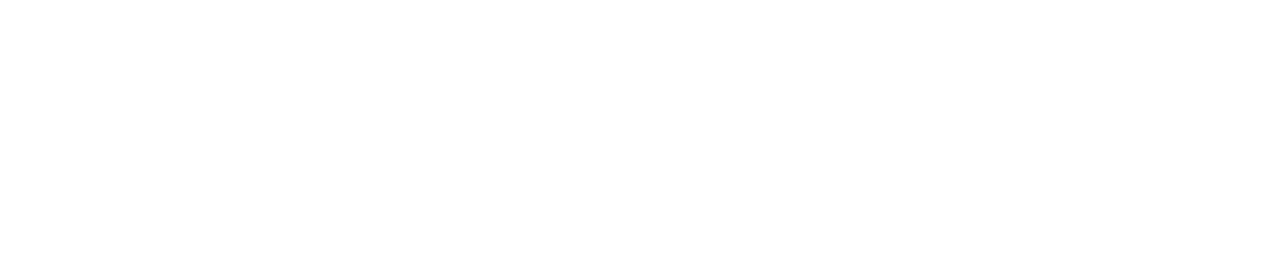
==== commit 02f46377: "Update index.html" ====
--- a/index.html
+++ b/index.html
@@ -47,5 +47,7 @@
             <li><a href="mailto:slonic228@gmail.com" id="mail">Наша почта: <span style="text-decoration: underline;">slonic228@gmail.com</span></a></li>
         </ul>
     </footer>
+
+    <script src="script.js"></script>
 </body>
 </html>
--- a/style.css
+++ b/style.css
@@ -30,8 +30,17 @@
     align-items: center;
     position: fixed;
     width: 100vw;
-    height: 8vh;
+    height: 55px;
     border-bottom: 1px solid #ccc;
+    opacity: 0;
+    transform: translateY(-10%);
+    z-index: 1;
+    transition: 0.5s all ease-in-out;
+}
+
+.header.active {
+    transform: translateY(0%);
+    opacity: 1;
 }
 
 .logo {
@@ -63,6 +72,12 @@
     color: #ffffff;
     text-align: center;
     padding-top: 27vh;
+    transform: scale(0);
+    transition: 0.5s all ease-in-out
+}
+
+.title.active {
+    transform: scale(1);
 }
 
 .main {
@@ -76,12 +91,23 @@
     color: #000000;
     text-align: center;
     margin-bottom: 20px;
+    opacity: 0;
+    transform: translateY(-30%);
+    transition: 0.5s all ease-in-out
 }
 
 .description-subtitle, .description-main {
     font-size: 2rem;
     line-height: 60px;
     color: #000000;
+    opacity: 0;
+    transform: translateY(-20%);
+    transition: 0.5s all ease-in-out
+}
+
+.subtitle.active, .description-subtitle.active, .description-main.active {
+    opacity: 1;
+    transform: translateY(0);
 }
 
 .video_center {
@@ -93,10 +119,21 @@
     margin-top: 50px;
     width: 55vw;
     height: 55vh;
+    opacity: 0;
+    transform: translateY(20%);
+    transition: 0.5s all ease-in-out
+}
+
+.video.active, .footer.active {
+    opacity: 1;
+    transform: translateY(0);
 }
 
 .footer {
     background: #000000;
+    opacity: 0;
+    transform: translateY(20%);
+    transition: 0.5s all ease-in-out
 }
 
 .footer-title {
@@ -215,30 +252,55 @@
         height: 70vh;
         background-size: 100vw 90vh;
     }
-
-    .title {
-        font-size: 4rem;
-    }
-
-    .main {
-        max-width: 800px;
-    }
-
-    .subtitle {
-        font-size: 2.5rem;
-    }
-    
-    .description-subtitle, .description-main {
-        font-size: 1rem;
+    
+    .description-subtitle, .description-main {
         line-height: 50px;
     }
     
-    .video_center {
-        max-width: 550px;
-    }
-    
     .video {
         height: 35vh;
+    }
+}
+
+@media screen and (max-height: 350px) {
+    .wrap {
+        height: 90vh;
+        background-size: 100vw 130vh;
+        background-position: right 0px top -85px;
+    }
+   
+    .logo {
+        width: 70px;
+        height: 70px;
+    }
+
+    .title {
+        padding-top: 33vh;
+        font-size: 3.7rem;
+    }
+
+    .description-subtitle, .description-main {
+        line-height: 45px;
+    }
+
+    .video {
+        height: 62vh;
+    }
+}
+
+@media screen and (max-width: 800px) {
+    .wrap {
+        height: 60vh;
+        background-position: right 0px top -85px;
+    }
+
+    .video_center {
+        max-width: 450px;
+    }
+
+    .video {
+        height: 45vh;
+        width: 58vw;
     }
 }
 
@@ -261,16 +323,12 @@
         max-width: 600px;
     }
 
+    .description-subtitle, .description-main {
+        line-height: 45px;
+    }
+
     .subtitle {
         font-size: 2.3rem;
-    }
-
-    .video_center {
-        max-width: 450px;
-    }
-
-    .video {
-        height: 30vh;
     }
 }
 
@@ -318,13 +376,17 @@
 }
 
 @media screen and (max-width: 500px) {
+    .header {
+        height: 45px;
+    }
+    
+    .nav {
+        margin-left: 10vw;
+    }
+
     .logo {
-        width: 70px;
-        height: 70px;
-    }
-    
-    .nav {
-        margin-left: 10vw;
+        width: 60px;
+        height: 60px;
     }
 
     .video_center {
@@ -348,8 +410,16 @@
         margin-left: 5vw;
     }
 
+    .link__nav {
+        padding: 15px 20px;
+    }
+
     .main {
         max-width: 370px;
+    }
+
+    .description-subtitle, .description-main {
+        list-style: 40px;
     }
 
     .video_center {
@@ -375,6 +445,11 @@
     .main {
         max-width: 350px;
     }
+
+    .video {
+        width: 80vw;
+        height: 23vh;
+    }
 }
 
 @media screen and (max-width: 350px) {
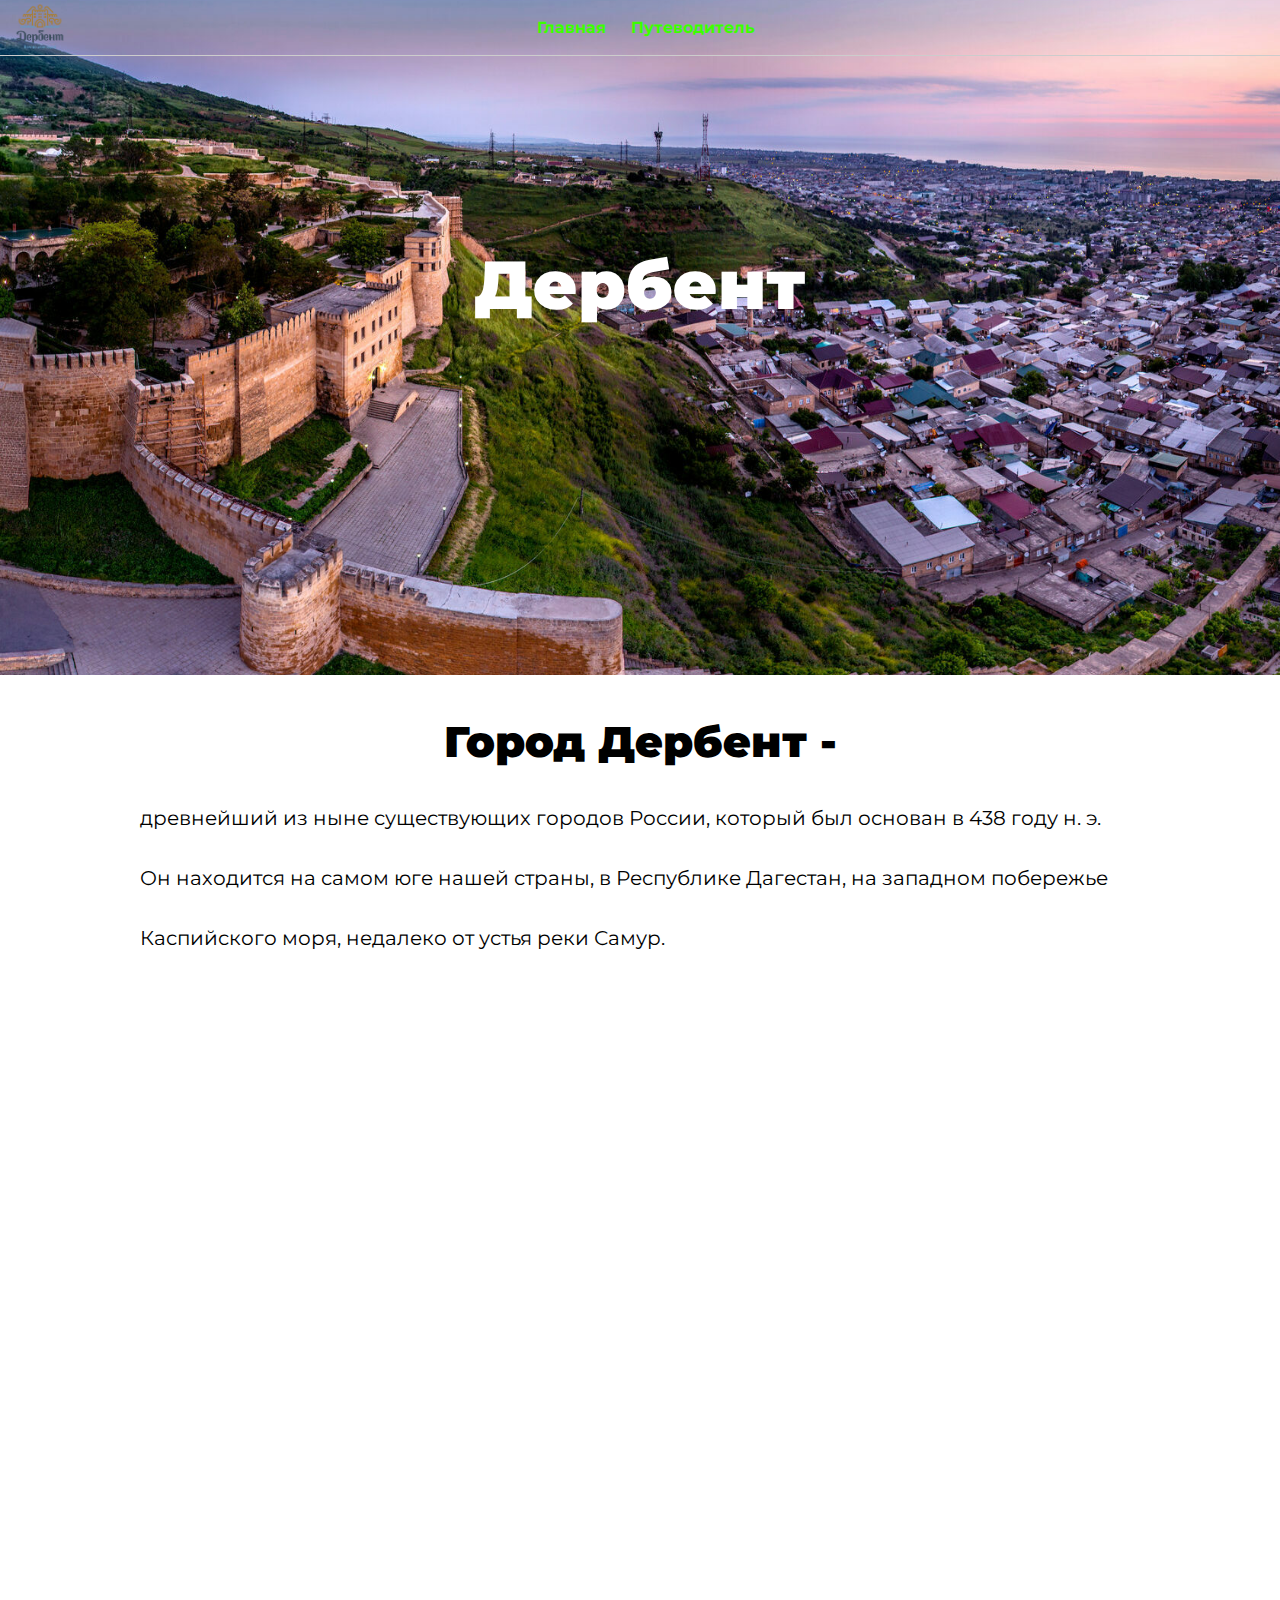
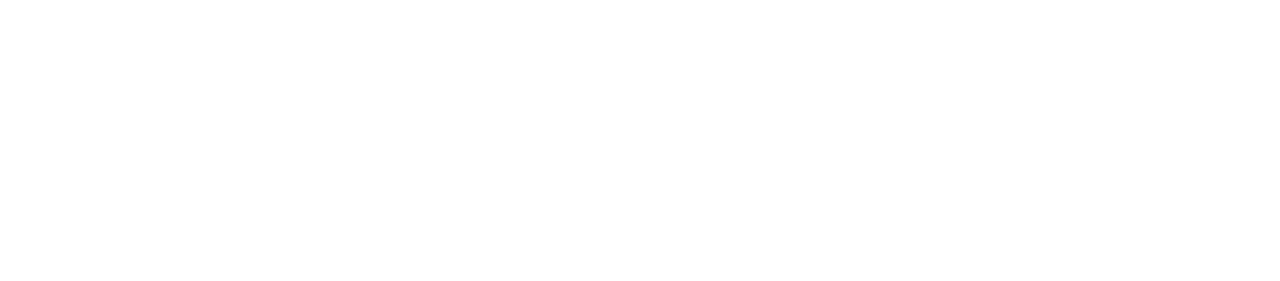
==== commit 8e6045eb: "Update index.html" ====
--- a/index.html
+++ b/index.html
@@ -16,13 +16,14 @@
 <body>
     <section class="wrap">
         <header class='header'>
-               <a href="index.html"> <img src="./img/logo.png" class="logo"></a>
+            <a href="index.html"> <img src="./img/logo.png" class="logo" loading="lazy"></a>
                 <nav class="nav">
                     <ul class="nav-bar">
                         <li><a href="index.html" class="link__nav"><b>Главная</b></a></li>
                         <li><a href="lider.html" class="link__nav"><b>Путеводитель</b></a></li>
                     </ul>
                 </nav>
+                <button style="opacity: 0; padding-right: 50px;">.</button>
         </header>
         <h1 class="title"><b>Дербент</b></h1>
     </section>
--- a/style.css
+++ b/style.css
@@ -5,11 +5,11 @@
 
 body {
     font-family: 'Montserrat', sans-serif;
+    overflow: hidden scroll;
 }
 
 a {
     font-size: 1rem;
-    color: #ffffff;
     text-decoration: none;
 }
 
@@ -23,10 +23,17 @@
     background-position: right 0px top -250px;
     height: 65vh;
     position: relative;
+    transform: scaleX(0);
+}
+
+.wrap.active {
+    transform: scaleX(1);
+    transition: 0.5s all ease-in-out;
 }
 
 .header {
     display: flex;
+    justify-content: space-between;
     align-items: center;
     position: fixed;
     width: 100vw;
@@ -44,22 +51,18 @@
 }
 
 .logo {
-    width: 75px;
-    height: 75px;
+    width: 60px;
+    height: 60px;
     margin-left: 10px;
-}
-
-.nav {
-    margin-left: 37vw;
 }
 
 .nav-bar {
     display: flex;
+    gap: 25px;
 }
 
 .link__nav {
-    color: rgb(60, 255, 0);
-    padding: 20px;
+    color: #3cff00;
     transition: 0.3s all ease-in-out;
 }
 
@@ -73,7 +76,7 @@
     text-align: center;
     padding-top: 27vh;
     transform: scale(0);
-    transition: 0.5s all ease-in-out
+    transition: 0.8s all ease-in-out
 }
 
 .title.active {
@@ -120,11 +123,11 @@
     width: 55vw;
     height: 55vh;
     opacity: 0;
-    transform: translateY(20%);
+    transform: translateY(50%);
     transition: 0.5s all ease-in-out
 }
 
-.video.active, .footer.active {
+.video.active  {
     opacity: 1;
     transform: translateY(0);
 }
@@ -132,8 +135,11 @@
 .footer {
     background: #000000;
     opacity: 0;
-    transform: translateY(20%);
     transition: 0.5s all ease-in-out
+}
+
+.footer.active{
+    opacity: 1;
 }
 
 .footer-title {
@@ -152,6 +158,10 @@
     gap: 30px;
 }
 
+.contacts a {
+    color: #fff;
+}
+
 .contacts a:hover {
     color: aqua;
     transition: 0.3s all ease-in-out;
@@ -191,10 +201,6 @@
         background-position: right 0px top -150px;
     }
 
-    .nav {
-        margin-left: 34vw;
-    }
-    
     .title {
         font-size: 4.25rem;
     }
@@ -217,10 +223,6 @@
 }
 
 @media screen and (max-width: 1024px) {
-    .nav {
-        margin-left: 30vw;
-    }
-
     .title {
         font-size: 4rem;
     }
@@ -268,11 +270,6 @@
         background-size: 100vw 130vh;
         background-position: right 0px top -85px;
     }
-   
-    .logo {
-        width: 70px;
-        height: 70px;
-    }
 
     .title {
         padding-top: 33vh;
@@ -308,10 +305,6 @@
     .wrap {
         height: 50vh;
         background-size: 100vw 80vh;
-    }
-
-    .nav {
-        margin-left: 25vw;
     }
 
     .title {
@@ -338,10 +331,6 @@
         background-size: 115vw 65vh;
         background-position: right 0px top -100px;
     }
-   
-    .nav {
-        margin-left: 20vw;
-    }
 
     .title {
         font-size: 3rem;
@@ -379,15 +368,6 @@
     .header {
         height: 45px;
     }
-    
-    .nav {
-        margin-left: 10vw;
-    }
-
-    .logo {
-        width: 60px;
-        height: 60px;
-    }
 
     .video_center {
         max-width: 340px;
@@ -405,14 +385,6 @@
         background-size: 130vw 60vh;
         background-position: right -20px top -70px;
     }
-    
-    .nav {
-        margin-left: 5vw;
-    }
-
-    .link__nav {
-        padding: 15px 20px;
-    }
 
     .main {
         max-width: 370px;
@@ -433,10 +405,6 @@
         background-size: 130vw 50vh;
         background-position: right -20px top -70px;
     }
-    
-    .nav {
-        margin-left: 4vw;
-    }
 
     .link__nav {
         font-size: 0.9rem;
